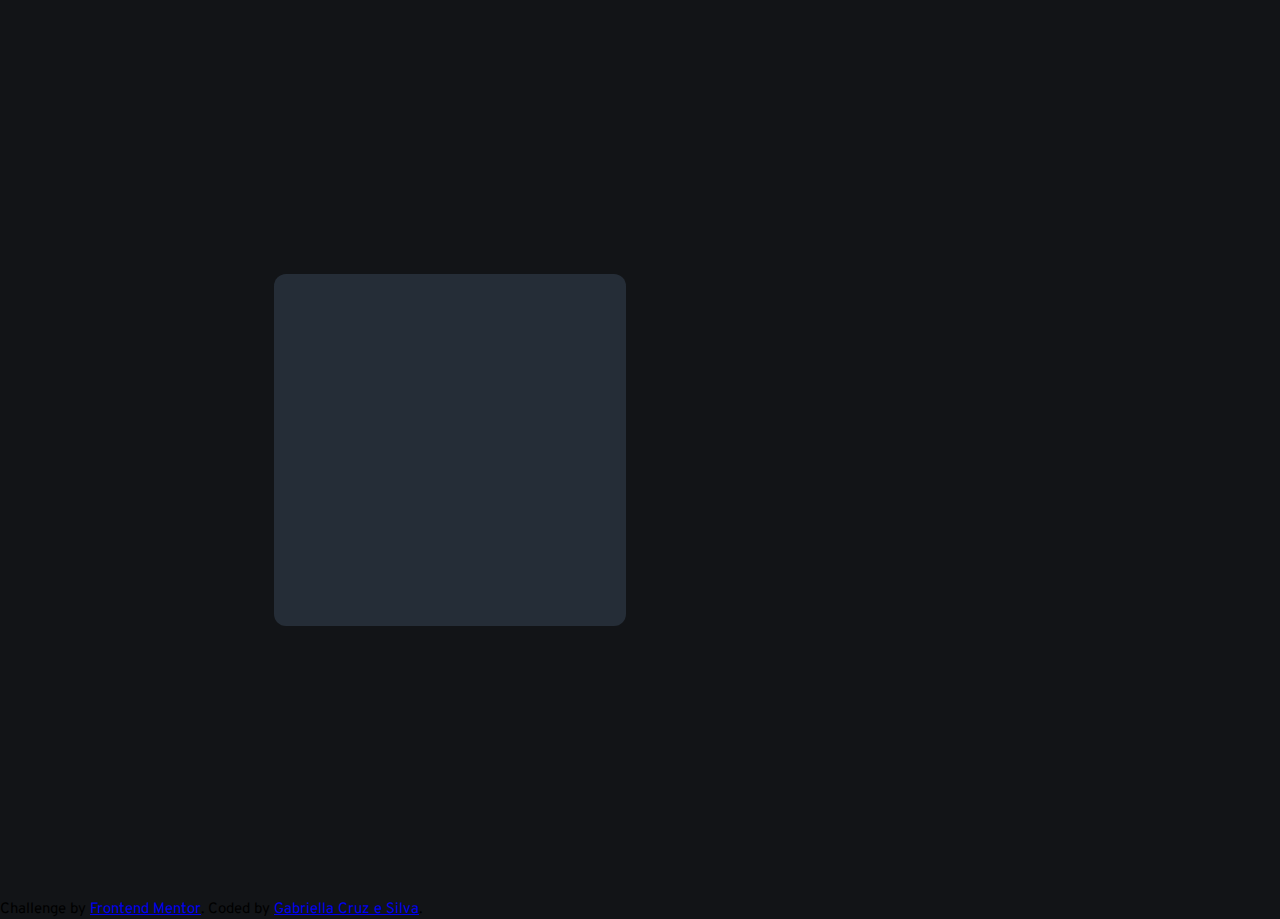
==== index.html @ 0ba96952 "estado_um pronto" ====
<!DOCTYPE html>
<html lang="en">
<head>
  <meta charset="UTF-8">
  <meta name="viewport" content="width=device-width, initial-scale=1.0"> <!-- displays site properly based on user's device -->
 
  <link rel="icon" type="image/png" sizes="32x32" href="./images/favicon-32x32.png">
 
  <title>Frontend Mentor | Interactive rating component</title>
  <link rel="stylesheet" type="text/css" href="index.css" media="screen" />
 
</head>
<body>
 
  <section class="container">
    <div class="card">
 
      <!-- estado 1 -->
      <div class="estado1 hide">
        <div class="estrela">
          <img src="images/icon-star.svg">
        </div>
 
        <h1>How did we do?</h1>
 
        <div class="text">
          Please let us know how we did with your support request. All feedback is appreciated
          to help us improve our offering!
        </div>
 
        <div class="container_botoes">
          <button class="btn_avaliacao">1</button>
          <button class="btn_avaliacao">2</button>
          <button class="btn_avaliacao">3</button>
          <button class="btn_avaliacao">4</button>
          <button class="btn_avaliacao">5</button>
        </div>
 
        <div class="container_btnSubmit">
          <div class="btn_submit">  Submit  </button>
        </div>
      </div>
 
      <!-- estado 2 -->
      <div class="estado2">
        <img src="./images/illustration-thank-you.svg">
      </div>
     
    </div>
  </section>
 
 
  <div class="attribution">
    Challenge by <a href="https://www.frontendmentor.io?ref=challenge" target="_blank">Frontend Mentor</a>.
    Coded by <a href="#">Gabriella Cruz e Silva</a>.
  </div>
</body>
</html>
---- index.css ----
/* ### Primary */
@import url('https://fonts.googleapis.com/css2?family=Overpass:wght@400;700&display=swap');
 
cores{
    --orange: hsl(25, 97%, 53%);
    --white: hsl(0, 0%, 100%);
    --light_grey: hsl(217, 12%, 63%);
    --medium_grey: hsl(216, 12%, 54%);
    --dark_blue: hsl(213, 19%, 18%);
    --very_dark_blue: hsl(216, 12%, 8%);
}
 
*{
    margin: 0;
    padding: 0;
    box-sizing: border-box;
}
 
html{
    font-size: 0.938rem;
}
 
body{
    font-family: 'Overpass', sans-serif;
    background-color: hsl(216, 12%, 8%);
}
 
.container{
    width: 100vh;
    height: 100vh;
    display: flex;
    align-items: center;
    justify-content: center;
}
 
.card{
    background-color: hsl(213, 19%, 18%);;
    width: 23.5rem;
    height: 23.5rem;
    border-radius: 0.8rem;
    padding: 1.5rem;
}
 
.estado1{
    visibility: hidden;
}
 
.hide{
    display: none;
}
 
.estrela{
    background-color: hsla(216, 12%, 54%,0.2);
    width: 2.5rem;
    height: 2.5rem;
    padding: 0.8rem;
    border-radius: 50%;
    display: flex;
    align-items: center;
    justify-content: center;
}
 
img{
    width: 1rem;
}
 
h1{
    font-size: 1.5rem;
    color: hsl(0, 0%, 100%);
    margin-top: 1rem;
}
 
.text{
    color: hsl(217, 12%, 63%);
    font-size: 1rem;
    line-height: 1.5rem;
    margin-top: 1rem;
}
 
.container_botoes{
    display: flex;
    flex-direction: row;
    align-items: center;
    justify-content: space-between;
}
 
.btn_avaliacao{
    color: hsl(217, 12%, 63%);
    font-size: 1rem;
    font-weight: 700;
    background-color: hsla(216, 12%, 54%,0.2);
    border: none;
    outline:none;
    width: 3rem;
    height: 3rem;
    border-radius: 50%;
    margin-top: 1rem;
}
 
.btn_avaliacao:hover{
    cursor: pointer;
    background-color:hsl(25, 97%, 53%) ;
}
 
.container_btnSubmit{
    display: flex;
    align-items: center;
    justify-content: center;
    margin-top: 1.5rem;
    margin-bottom: 2rem;
    background-color: hsl(25, 97%, 53%) ;
    padding: 0.8rem;
    border-radius: 4rem;
}
 
.container_btnSubmit:hover{
    cursor: pointer;
    background-color: hsl(0, 0%, 100%);
}
 
.btn_submit{
    text-transform: uppercase;
    color: hsl(0, 0%, 100%);
    font-size: 1rem;
}
 
.btn_submit:hover{
    color: hsl(25, 97%, 53%);
}
.estado2{
    visibility: visible;
}
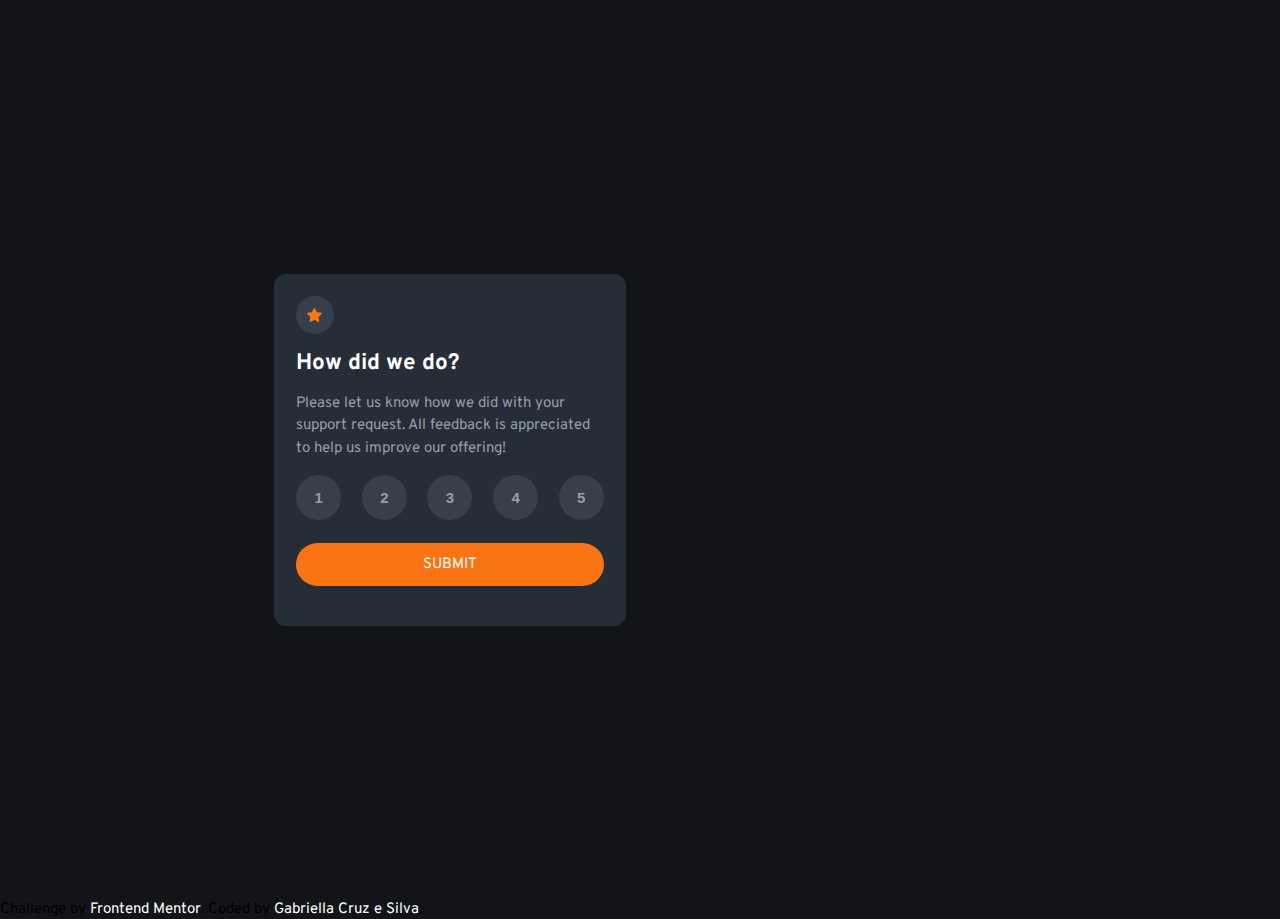
==== commit ffc52b70: "estado2 pronto" ====
--- a/index.html
+++ b/index.html
@@ -16,7 +16,7 @@
     <div class="card">
  
       <!-- estado 1 -->
-      <div class="estado1 hide">
+      <div class="estado1">
         <div class="estrela">
           <img src="images/icon-star.svg">
         </div>
@@ -37,14 +37,10 @@
         </div>
  
         <div class="container_btnSubmit">
-          <div class="btn_submit">  Submit  </button>
+          <div class="btn_submit"><a href="estado2.html">  Submit  </a></div>
         </div>
       </div>
  
-      <!-- estado 2 -->
-      <div class="estado2">
-        <img src="./images/illustration-thank-you.svg">
-      </div>
      
     </div>
   </section>
--- a/index.css
+++ b/index.css
@@ -39,15 +39,7 @@
     height: 23.5rem;
     border-radius: 0.8rem;
     padding: 1.5rem;
-}
- 
-.estado1{
-    visibility: hidden;
-}
- 
-.hide{
-    display: none;
-}
+} 
  
 .estrela{
     background-color: hsla(216, 12%, 54%,0.2);
@@ -124,9 +116,12 @@
     font-size: 1rem;
 }
  
-.btn_submit:hover{
+a:hover{
     color: hsl(25, 97%, 53%);
 }
-.estado2{
-    visibility: visible;
+
+a{
+    text-decoration: none;
+    color: hsl(0, 0%, 100%); ;
 }
+
